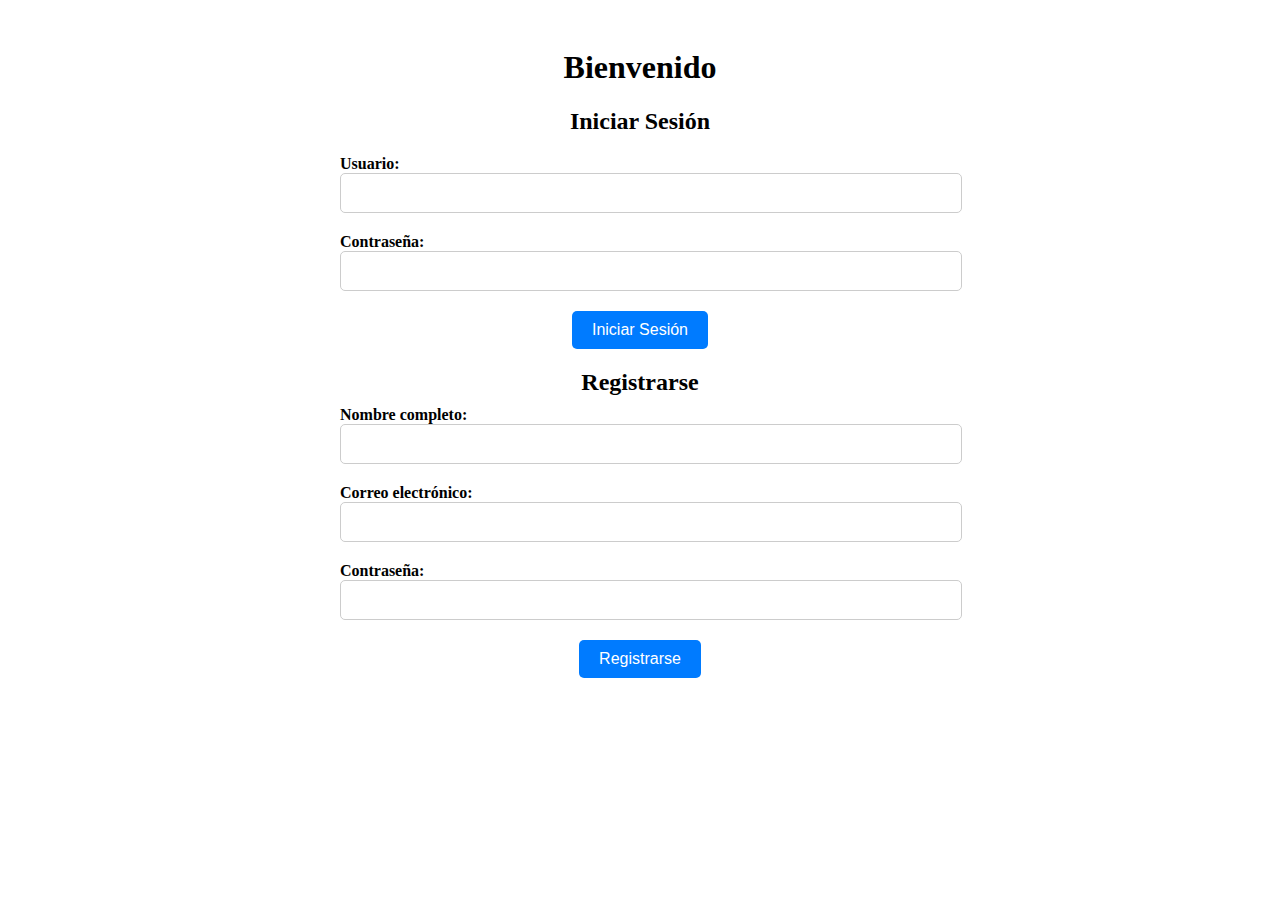
==== applications/app-service/src/main/java/co/com/bancolombia/views/index.html @ 6489ef28 "agregando las vistas principales y sus estilos css" ====
<!DOCTYPE html>
<html lang="en">
<head>
  <meta charset="UTF-8">
  <meta name="viewport" content="width=device-width, initial-scale=1.0">
  <title>Inicio de Sesión y Registro</title>
  <link rel="stylesheet" href="styles.css">
</head>
<body>
<div class="container">
  <h1>Bienvenido</h1>
  <!-- Formulario de inicio de sesión -->
  <div class="login-form">
    <h2>Iniciar Sesión</h2>
    <form action="login" method="post">
      <div class="form-group">
        <label for="usuario">Usuario:</label>
        <input type="text" id="usuario" name="usuario" required>
      </div>
      <div class="form-group">
        <label for="contrasena">Contraseña:</label>
        <input type="password" id="contrasena" name="contrasena" required>
      </div>
      <button type="submit">Iniciar Sesión</button>
    </form>
  </div>
  <!-- Formulario de registro -->
  <div class="registro-form">
    <h2>Registrarse</h2>
    <form action="registro" method="post">
      <div class="form-group">
        <label for="nombre">Nombre completo:</label>
        <input type="text" id="nombre" name="nombre" required>
      </div>
      <div class="form-group">
        <label for="correo">Correo electrónico:</label>
        <input type="email" id="correo" name="correo" required>
      </div>
      <div class="form-group">
        <label for="contrasena_registro">Contraseña:</label>
        <input type="password" id="contrasena_registro" name="contrasena_registro" required>
      </div>
      <button type="submit">Registrarse</button>
    </form>
  </div>
</div>
</body>
</html>
---- applications/app-service/src/main/java/co/com/bancolombia/views/styles.css ----
/* Estilos para el formulario de solicitud */
.container {
    margin: 0 auto;
    max-width: 600px;
    padding: 20px;
    text-align: center;
}

.credit-card-form {
    margin-top: 20px;
}

.form-group {
    margin-bottom: 20px;
    text-align: left;
}

label {
    display: block;
    font-weight: bold;
}

input[type="text"],
input[type="email"],
input[type="number"],
input[type="tel"] {
    width: 100%;
    padding: 10px;
    border: 1px solid #ccc;
    border-radius: 5px;
    font-size: 16px;
}

button {
    padding: 10px 20px;
    background-color: #007bff;
    color: #fff;
    border: none;
    border-radius: 5px;
    font-size: 16px;
    cursor: pointer;
}

button:hover {
    background-color: #0056b3;
}
/* Estilos adicionales para la consulta de estado de solicitud */
.status-form {
    margin-top: 20px;
}

.status-result {
    margin-top: 20px;
    padding: 20px;
    border: 1px solid #ccc;
    border-radius: 5px;
}

.status-result h2 {
    margin-bottom: 10px;
}

.status-result p {
    margin-bottom: 5px;
}
/* Estilos adicionales para el panel de administración */
.solicitudes {
    margin-top: 20px;
}

.solicitudes h2 {
    margin-bottom: 10px;
}

.solicitudes ul {
    list-style-type: none;
    padding: 0;
}

.solicitudes li {
    margin-bottom: 20px;
    padding: 10px;
    border: 1px solid #ccc;
    border-radius: 5px;
}

.solicitudes li span {
    display: block;
    margin-bottom: 5px;
}

.solicitudes li button {
    margin-right: 10px;
    padding: 5px 10px;
    background-color: #007bff;
    color: #fff;
    border: none;
    border-radius: 5px;
    font-size: 14px;
    cursor: pointer;
}

.solicitudes li button:hover {
    background-color: #0056b3;
}
/* Estilos adicionales para el inicio de sesión */
.login-form {
    margin-top: 20px;
}

.form-group {
    margin-bottom: 20px;
    text-align: left;
}

label {
    display: block;
    font-weight: bold;
}

input[type="text"],
input[type="password"] {
    width: 100%;
    padding: 10px;
    border: 1px solid #ccc;
    border-radius: 5px;
    font-size: 16px;
}

button {
    padding: 10px 20px;
    background-color: #007bff;
    color: #fff;
    border: none;
    border-radius: 5px;
    font-size: 16px;
    cursor: pointer;
}

button:hover {
    background-color: #0056b3;
}
/* Estilos adicionales para el formulario de registro */
.registro-form {
    margin-top: 20px;
}

.registro-form h2 {
    margin-bottom: 10px;
}
/* Estilos adicionales para la vista de detalle de solicitud */
.solicitud-details {
    margin-top: 20px;
}

.solicitud-details h2 {
    margin-bottom: 10px;
}

.detalle {
    margin-bottom: 20px;
    padding: 10px;
    border: 1px solid #ccc;
    border-radius: 5px;
}

.detalle p {
    margin-bottom: 5px;
}

.acciones {
    text-align: center;
}

.acciones button {
    margin-top: 10px;
    padding: 10px 20px;
    background-color: #007bff;
    color: #fff;
    border: none;
    border-radius: 5px;
    font-size: 16px;
    cursor: pointer;
}

.acciones button.aprobar:hover {
    background-color: #28a745;
}

.acciones button.rechazar:hover {
    background-color: #dc3545;
}
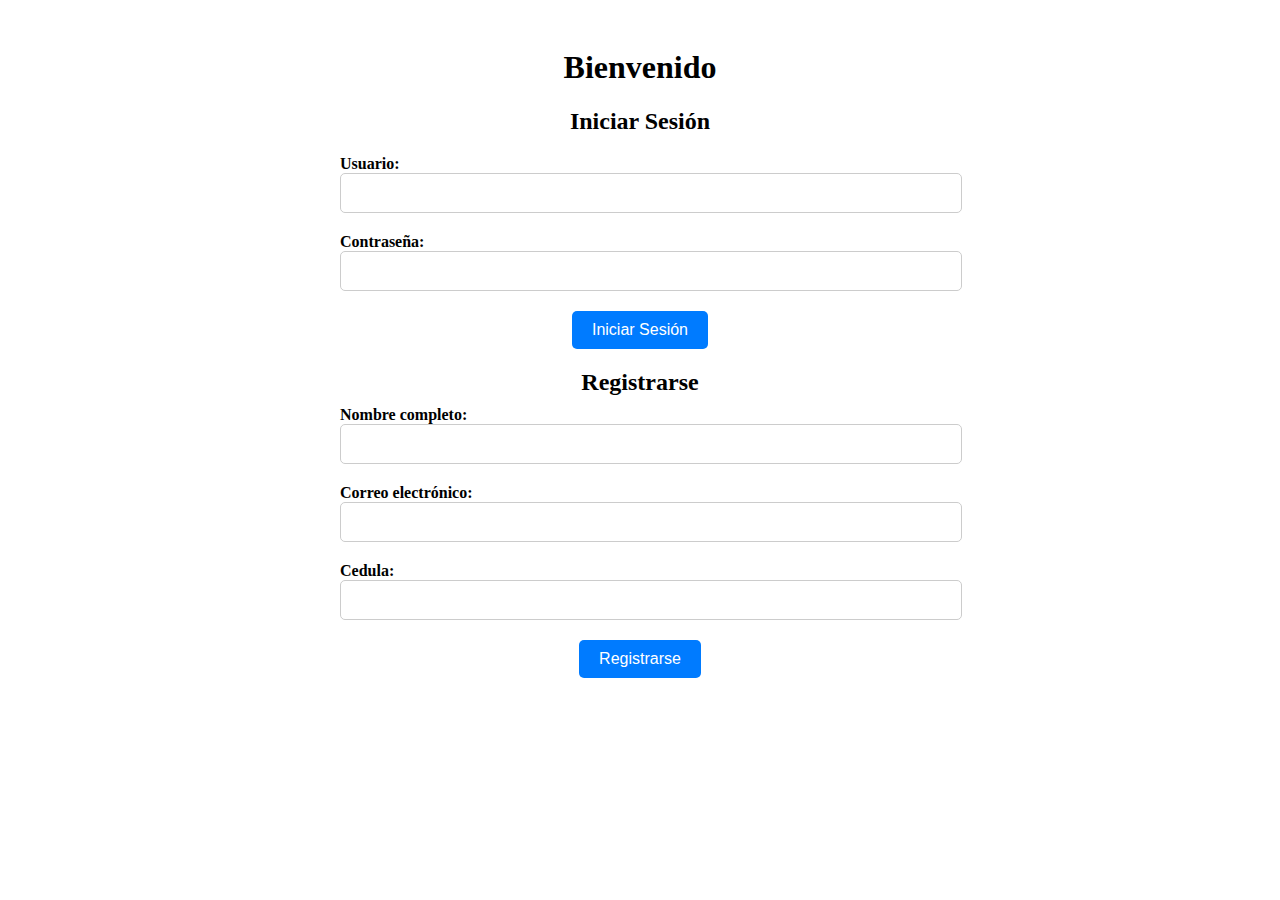
==== commit 379b4616: "se agregan modelos y libreria r2dbc para manejo de BD" ====
--- a/applications/app-service/src/main/java/co/com/bancolombia/views/index.html
+++ b/applications/app-service/src/main/java/co/com/bancolombia/views/index.html
@@ -37,8 +37,8 @@
         <input type="email" id="correo" name="correo" required>
       </div>
       <div class="form-group">
-        <label for="contrasena_registro">Contraseña:</label>
-        <input type="password" id="contrasena_registro" name="contrasena_registro" required>
+        <label for="cedula_registro">Cedula:</label>
+        <input type="number" id="cedula_registro" name="cedula_registro" required>
       </div>
       <button type="submit">Registrarse</button>
     </form>
--- a/applications/app-service/src/main/java/co/com/bancolombia/views/styles.css
+++ b/applications/app-service/src/main/java/co/com/bancolombia/views/styles.css
@@ -190,3 +190,165 @@
 .acciones button.rechazar:hover {
     background-color: #dc3545;
 }
+/* Estilos adicionales para la vista de usuarios */
+.form-container {
+    margin-top: 20px;
+}
+
+.form-container h2 {
+    margin-bottom: 10px;
+}
+
+.usuario-form .form-group {
+    margin-bottom: 20px;
+    text-align: left;
+}
+
+.usuario-form label {
+    display: block;
+    font-weight: bold;
+}
+
+.usuario-form input[type="text"],
+.usuario-form input[type="email"],
+.usuario-form input[type="password"] {
+    width: 100%;
+    padding: 10px;
+    border: 1px solid #ccc;
+    border-radius: 5px;
+    font-size: 16px;
+}
+
+.usuario-form button[type="submit"] {
+    padding: 10px 20px;
+    background-color: #007bff;
+    color: #fff;
+    border: none;
+    border-radius: 5px;
+    font-size: 16px;
+    cursor: pointer;
+}
+
+.usuario-form button[type="submit"]:hover {
+    background-color: #0056b3;
+}
+
+.usuarios-list {
+    margin-top: 20px;
+}
+
+.usuarios-list h2 {
+    margin-bottom: 10px;
+}
+
+.usuarios-list ul {
+    list-style-type: none;
+    padding: 0;
+}
+
+.usuarios-list li {
+    margin-bottom: 20px;
+    padding: 10px;
+    border: 1px solid #ccc;
+    border-radius: 5px;
+}
+
+.usuarios-list li span {
+    display: block;
+    margin-bottom: 5px;
+}
+
+.usuarios-list li button {
+    margin-right: 10px;
+    padding: 5px 10px;
+    background-color: #007bff;
+    color: #fff;
+    border: none;
+    border-radius: 5px;
+    font-size: 14px;
+    cursor: pointer;
+}
+
+.usuarios-list li button:hover {
+    background-color: #0056b3;
+}
+/* Estilos adicionales para la vista de manejo de tarjetas de crédito */
+.form-container {
+    margin-top: 20px;
+}
+
+.form-container h2 {
+    margin-bottom: 10px;
+}
+
+.tarjeta-form .form-group {
+    margin-bottom: 20px;
+    text-align: left;
+}
+
+.tarjeta-form label {
+    display: block;
+    font-weight: bold;
+}
+
+.tarjeta-form input[type="text"] {
+    width: 100%;
+    padding: 10px;
+    border: 1px solid #ccc;
+    border-radius: 5px;
+    font-size: 16px;
+}
+
+.tarjeta-form button[type="submit"] {
+    padding: 10px 20px;
+    background-color: #007bff;
+    color: #fff;
+    border: none;
+    border-radius: 5px;
+    font-size: 16px;
+    cursor: pointer;
+}
+
+.tarjeta-form button[type="submit"]:hover {
+    background-color: #0056b3;
+}
+
+.tarjetas-list {
+    margin-top: 20px;
+}
+
+.tarjetas-list h2 {
+    margin-bottom: 10px;
+}
+
+.tarjetas-list ul {
+    list-style-type: none;
+    padding: 0;
+}
+
+.tarjetas-list li {
+    margin-bottom: 20px;
+    padding: 10px;
+    border: 1px solid #ccc;
+    border-radius: 5px;
+}
+
+.tarjetas-list li span {
+    display: block;
+    margin-bottom: 5px;
+}
+
+.tarjetas-list li button {
+    margin-right: 10px;
+    padding: 5px 10px;
+    background-color: #007bff;
+    color: #fff;
+    border: none;
+    border-radius: 5px;
+    font-size: 14px;
+    cursor: pointer;
+}
+
+.tarjetas-list li button:hover {
+    background-color: #0056b3;
+}
